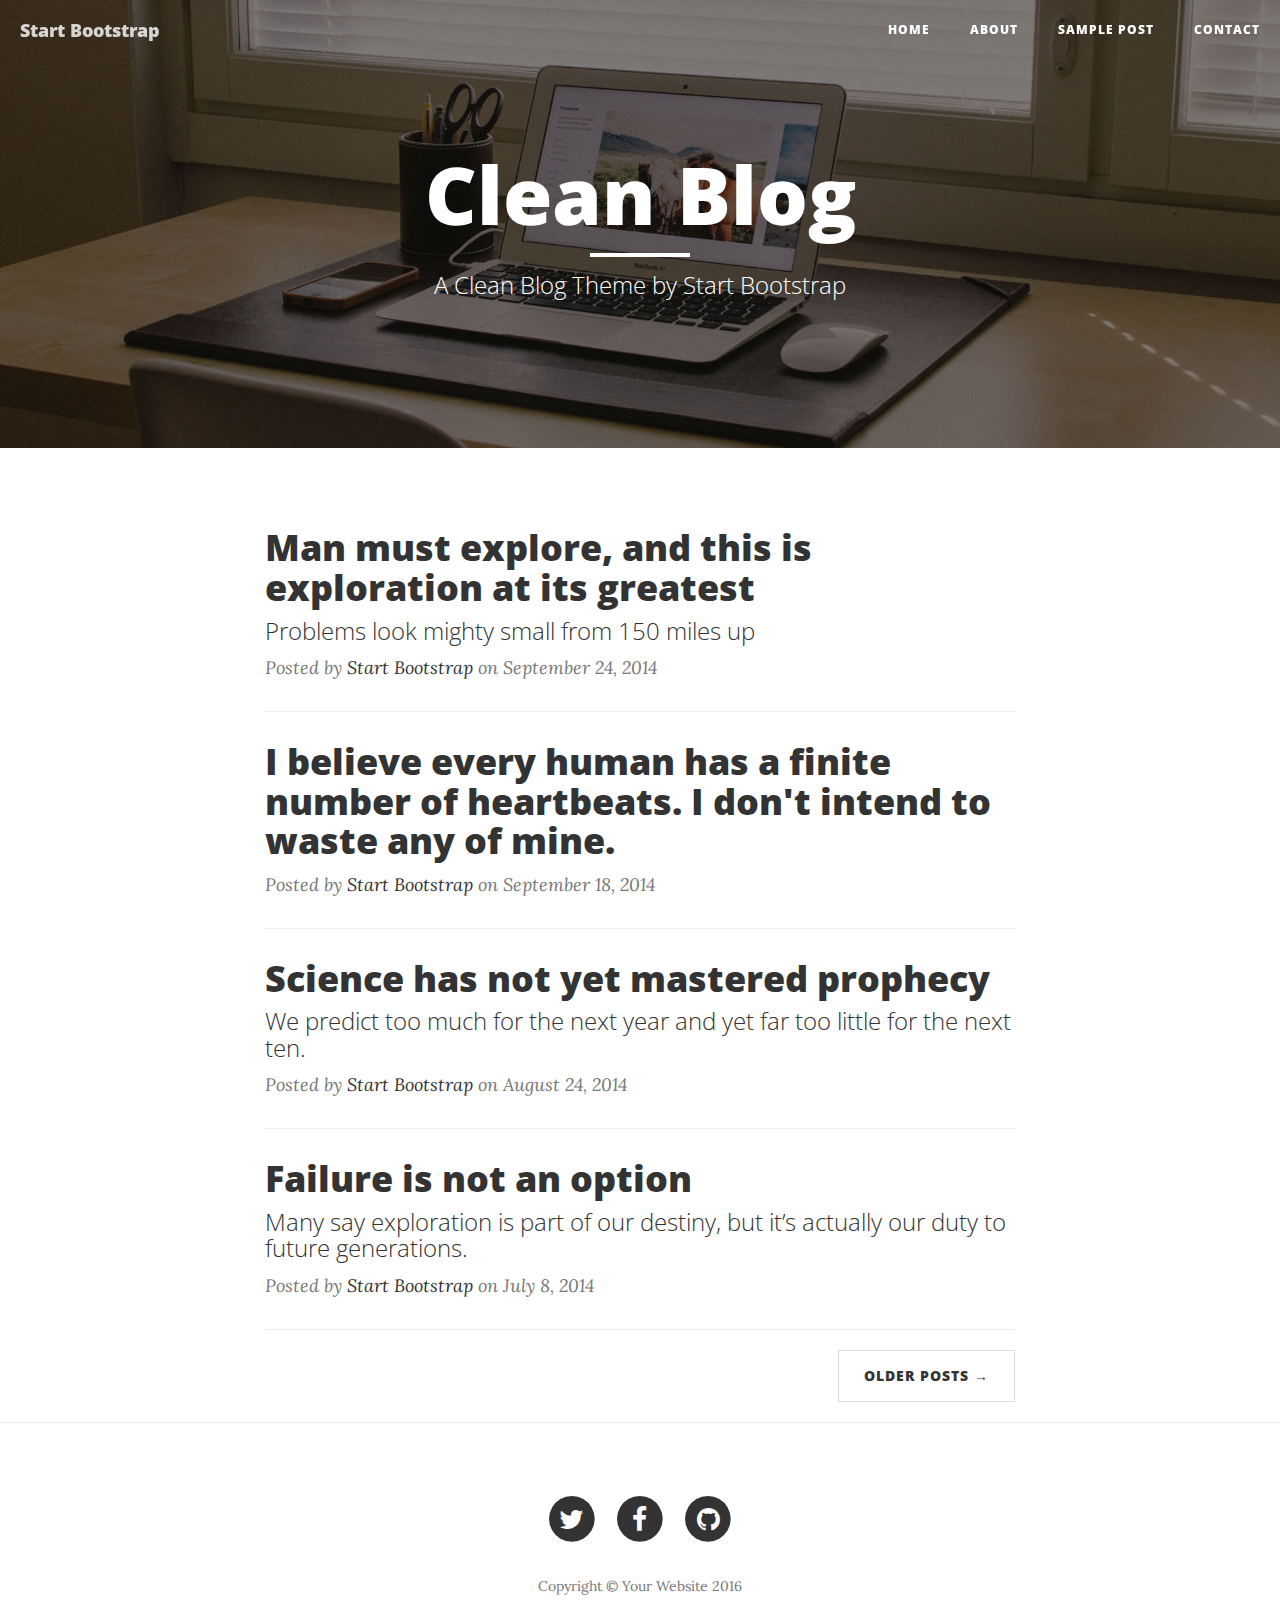
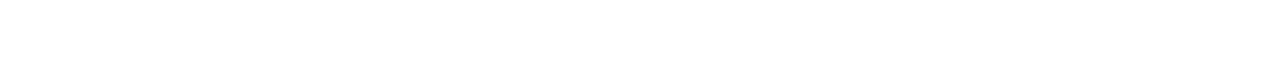
==== index.html @ b39fe1de "add content" ====
<!DOCTYPE html>
<html lang="en">

<head>

    <meta charset="utf-8">
    <meta http-equiv="X-UA-Compatible" content="IE=edge">
    <meta name="viewport" content="width=device-width, initial-scale=1">
    <meta name="description" content="">
    <meta name="author" content="">

    <title>Clean Blog</title>

    <!-- Bootstrap Core CSS -->
    <link href="vendor/bootstrap/css/bootstrap.min.css" rel="stylesheet">

    <!-- Theme CSS -->
    <link href="css/clean-blog.min.css" rel="stylesheet">

    <!-- Custom Fonts -->
    <link href="vendor/font-awesome/css/font-awesome.min.css" rel="stylesheet" type="text/css">
    <link href='https://fonts.googleapis.com/css?family=Lora:400,700,400italic,700italic' rel='stylesheet' type='text/css'>
    <link href='https://fonts.googleapis.com/css?family=Open+Sans:300italic,400italic,600italic,700italic,800italic,400,300,600,700,800' rel='stylesheet' type='text/css'>

    <!-- HTML5 Shim and Respond.js IE8 support of HTML5 elements and media queries -->
    <!-- WARNING: Respond.js doesn't work if you view the page via file:// -->
    <!--[if lt IE 9]>
        <script src="https://oss.maxcdn.com/libs/html5shiv/3.7.0/html5shiv.js"></script>
        <script src="https://oss.maxcdn.com/libs/respond.js/1.4.2/respond.min.js"></script>
    <![endif]-->

</head>

<body>

    <!-- Navigation -->
    <nav class="navbar navbar-default navbar-custom navbar-fixed-top">
        <div class="container-fluid">
            <!-- Brand and toggle get grouped for better mobile display -->
            <div class="navbar-header page-scroll">
                <button type="button" class="navbar-toggle" data-toggle="collapse" data-target="#bs-example-navbar-collapse-1">
                    <span class="sr-only">Toggle navigation</span>
                    Menu <i class="fa fa-bars"></i>
                </button>
                <a class="navbar-brand" href="index.html">Start Bootstrap</a>
            </div>

            <!-- Collect the nav links, forms, and other content for toggling -->
            <div class="collapse navbar-collapse" id="bs-example-navbar-collapse-1">
                <ul class="nav navbar-nav navbar-right">
                    <li>
                        <a href="index.html">Home</a>
                    </li>
                    <li>
                        <a href="about.html">About</a>
                    </li>
                    <li>
                        <a href="post.html">Sample Post</a>
                    </li>
                    <li>
                        <a href="contact.html">Contact</a>
                    </li>
                </ul>
            </div>
            <!-- /.navbar-collapse -->
        </div>
        <!-- /.container -->
    </nav>

    <!-- Page Header -->
    <!-- Set your background image for this header on the line below. -->
    <header class="intro-header" style="background-image: url('img/home-bg.jpg')">
        <div class="container">
            <div class="row">
                <div class="col-lg-8 col-lg-offset-2 col-md-10 col-md-offset-1">
                    <div class="site-heading">
                        <h1>Clean Blog</h1>
                        <hr class="small">
                        <span class="subheading">A Clean Blog Theme by Start Bootstrap</span>
                    </div>
                </div>
            </div>
        </div>
    </header>

    <!-- Main Content -->
    <div class="container">
        <div class="row">
            <div class="col-lg-8 col-lg-offset-2 col-md-10 col-md-offset-1">
                <div class="post-preview">
                    <a href="post.html">
                        <h2 class="post-title">
                            Man must explore, and this is exploration at its greatest
                        </h2>
                        <h3 class="post-subtitle">
                            Problems look mighty small from 150 miles up
                        </h3>
                    </a>
                    <p class="post-meta">Posted by <a href="#">Start Bootstrap</a> on September 24, 2014</p>
                </div>
                <hr>
                <div class="post-preview">
                    <a href="post.html">
                        <h2 class="post-title">
                            I believe every human has a finite number of heartbeats. I don't intend to waste any of mine.
                        </h2>
                    </a>
                    <p class="post-meta">Posted by <a href="#">Start Bootstrap</a> on September 18, 2014</p>
                </div>
                <hr>
                <div class="post-preview">
                    <a href="post.html">
                        <h2 class="post-title">
                            Science has not yet mastered prophecy
                        </h2>
                        <h3 class="post-subtitle">
                            We predict too much for the next year and yet far too little for the next ten.
                        </h3>
                    </a>
                    <p class="post-meta">Posted by <a href="#">Start Bootstrap</a> on August 24, 2014</p>
                </div>
                <hr>
                <div class="post-preview">
                    <a href="post.html">
                        <h2 class="post-title">
                            Failure is not an option
                        </h2>
                        <h3 class="post-subtitle">
                            Many say exploration is part of our destiny, but it’s actually our duty to future generations.
                        </h3>
                    </a>
                    <p class="post-meta">Posted by <a href="#">Start Bootstrap</a> on July 8, 2014</p>
                </div>
                <hr>
                <!-- Pager -->
                <ul class="pager">
                    <li class="next">
                        <a href="#">Older Posts &rarr;</a>
                    </li>
                </ul>
            </div>
        </div>
    </div>

    <hr>

    <!-- Footer -->
    <footer>
        <div class="container">
            <div class="row">
                <div class="col-lg-8 col-lg-offset-2 col-md-10 col-md-offset-1">
                    <ul class="list-inline text-center">
                        <li>
                            <a href="#">
                                <span class="fa-stack fa-lg">
                                    <i class="fa fa-circle fa-stack-2x"></i>
                                    <i class="fa fa-twitter fa-stack-1x fa-inverse"></i>
                                </span>
                            </a>
                        </li>
                        <li>
                            <a href="#">
                                <span class="fa-stack fa-lg">
                                    <i class="fa fa-circle fa-stack-2x"></i>
                                    <i class="fa fa-facebook fa-stack-1x fa-inverse"></i>
                                </span>
                            </a>
                        </li>
                        <li>
                            <a href="#">
                                <span class="fa-stack fa-lg">
                                    <i class="fa fa-circle fa-stack-2x"></i>
                                    <i class="fa fa-github fa-stack-1x fa-inverse"></i>
                                </span>
                            </a>
                        </li>
                    </ul>
                    <p class="copyright text-muted">Copyright &copy; Your Website 2016</p>
                </div>
            </div>
        </div>
    </footer>

    <!-- jQuery -->
    <script src="vendor/jquery/jquery.min.js"></script>

    <!-- Bootstrap Core JavaScript -->
    <script src="vendor/bootstrap/js/bootstrap.min.js"></script>

    <!-- Contact Form JavaScript -->
    <script src="js/jqBootstrapValidation.js"></script>
    <script src="js/contact_me.js"></script>

    <!-- Theme JavaScript -->
    <script src="js/clean-blog.min.js"></script>

</body>

</html>
---- css/clean-blog.min.css ----
/*!
 * Start Bootstrap - Clean Blog v3.3.7+1 (http://startbootstrap.com/template-overviews/clean-blog)
 * Copyright 2013-2017 Start Bootstrap
 * Licensed under MIT (https://github.com/BlackrockDigital/startbootstrap/blob/gh-pages/LICENSE)
 */a,body{color:#333}.navbar-custom .nav li a,.navbar-custom .navbar-brand,h1,h2,h3,h4,h5,h6{font-weight:800}.caption,.intro-header .page-heading,.intro-header .site-heading,footer .copyright{text-align:center}body{font-family:Lora,'Times New Roman',serif;font-size:20px;-webkit-tap-highlight-color:#0085A1}.intro-header .page-heading .subheading,.intro-header .post-heading .subheading,.intro-header .site-heading .subheading,.navbar-custom,h1,h2,h3,h4,h5,h6{font-family:'Open Sans','Helvetica Neue',Helvetica,Arial,sans-serif}p{line-height:1.5;margin:30px 0}p a{text-decoration:underline}a:focus,a:hover{color:#0085A1}a img:focus,a img:hover{cursor:zoom-in}blockquote{color:#777;font-style:italic}hr.small{max-width:100px;margin:15px auto;border-width:4px;border-color:#fff}.navbar-custom{position:absolute;top:0;left:0;width:100%;z-index:3}.navbar-custom .navbar-header .navbar-toggle{color:#777;font-weight:800;text-transform:uppercase;font-size:12px}.navbar-custom .nav li a{text-transform:uppercase;font-size:12px;letter-spacing:1px}@media only screen and (min-width:768px){.navbar-custom{background:0 0;border-bottom:1px solid transparent}.navbar-custom .navbar-brand{color:#fff;padding:20px}.navbar-custom .navbar-brand:focus,.navbar-custom .navbar-brand:hover{color:rgba(255,255,255,.8)}.navbar-custom .nav li a{color:#fff;padding:20px}.navbar-custom .nav li a:focus,.navbar-custom .nav li a:hover{color:rgba(255,255,255,.8)}.navbar-custom .nav li ul.dropdown-menu a{color:#333}.navbar-custom .nav li ul.dropdown-menu a:focus,.navbar-custom .nav li ul.dropdown-menu a:hover{color:#0085A1}}@media only screen and (min-width:1170px){.navbar-custom{-webkit-transition:background-color .3s;-moz-transition:background-color .3s;transition:background-color .3s;-webkit-transform:translate3d(0,0,0);-moz-transform:translate3d(0,0,0);-ms-transform:translate3d(0,0,0);-o-transform:translate3d(0,0,0);transform:translate3d(0,0,0);-webkit-backface-visibility:hidden;backface-visibility:hidden}.navbar-custom.is-fixed{position:fixed;top:-61px;background-color:rgba(255,255,255,.9);border-bottom:1px solid #f2f2f2;-webkit-transition:-webkit-transform .3s;-moz-transition:-moz-transform .3s;transition:transform .3s}.navbar-custom.is-fixed .navbar-brand{color:#333}.navbar-custom.is-fixed .navbar-brand:focus,.navbar-custom.is-fixed .navbar-brand:hover{color:#0085A1}.navbar-custom.is-fixed .nav li a{color:#333}.navbar-custom.is-fixed .nav li a:focus,.navbar-custom.is-fixed .nav li a:hover{color:#0085A1}.navbar-custom.is-visible{-webkit-transform:translate3d(0,100%,0);-moz-transform:translate3d(0,100%,0);-ms-transform:translate3d(0,100%,0);-o-transform:translate3d(0,100%,0);transform:translate3d(0,100%,0)}}.intro-header{background:center center no-repeat;-webkit-background-size:cover;-moz-background-size:cover;background-size:cover;-o-background-size:cover;margin-bottom:50px}.intro-header .page-heading,.intro-header .post-heading,.intro-header .site-heading{padding:100px 0 50px;color:#fff}.intro-header .page-heading h1,.intro-header .site-heading h1{margin-top:0;font-size:50px}.intro-header .page-heading .subheading,.intro-header .site-heading .subheading{font-size:24px;line-height:1.1;display:block;font-weight:300;margin:10px 0 0}@media only screen and (min-width:768px){.intro-header .page-heading,.intro-header .post-heading,.intro-header .site-heading{padding:150px 0}.intro-header .page-heading h1,.intro-header .site-heading h1{font-size:80px}}.intro-header .post-heading h1{font-size:35px}.intro-header .post-heading .meta,.intro-header .post-heading .subheading{line-height:1.1;display:block}.intro-header .post-heading .subheading{font-size:24px;margin:10px 0 30px;font-weight:600}.intro-header .post-heading .meta{font-family:Lora,'Times New Roman',serif;font-style:italic;font-weight:300;font-size:20px}.intro-header .post-heading .meta a{color:#fff}@media only screen and (min-width:768px){.intro-header .post-heading h1{font-size:55px}.intro-header .post-heading .subheading{font-size:30px}}.post-preview>a{color:#333}.post-preview>a:focus,.post-preview>a:hover{text-decoration:none;color:#0085A1}.post-preview>a>.post-title{font-size:30px;margin-top:30px;margin-bottom:10px}.post-preview>a>.post-subtitle{margin:0 0 10px;font-weight:300}.post-preview>.post-meta{color:#777;font-size:18px;font-style:italic;margin-top:0}.post-preview>.post-meta>a{text-decoration:none;color:#333}.post-preview>.post-meta>a:focus,.post-preview>.post-meta>a:hover{color:#0085A1;text-decoration:underline}@media only screen and (min-width:768px){.post-preview>a>.post-title{font-size:36px}}.section-heading{font-size:36px;margin-top:60px;font-weight:700}.btn,.pager li>a,.pager li>span{font-family:'Open Sans','Helvetica Neue',Helvetica,Arial,sans-serif;text-transform:uppercase;font-weight:800;letter-spacing:1px}.caption{font-size:14px;padding:10px;font-style:italic;margin:0;display:block;border-bottom-right-radius:5px;border-bottom-left-radius:5px}footer{padding:50px 0 65px}footer .list-inline{margin:0;padding:0}footer .copyright{font-size:14px;margin-bottom:0}.floating-label-form-group{font-size:14px;position:relative;margin-bottom:0;padding-bottom:.5em;border-bottom:1px solid #eee}.floating-label-form-group input,.floating-label-form-group textarea{z-index:1;position:relative;padding-right:0;padding-left:0;border:none;border-radius:0;font-size:1.5em;background:0 0;box-shadow:none!important;resize:none}.floating-label-form-group label{display:block;z-index:0;position:relative;top:2em;margin:0;font-size:.85em;line-height:1.764705882em;vertical-align:middle;vertical-align:baseline;opacity:0;-webkit-transition:top .3s ease,opacity .3s ease;-moz-transition:top .3s ease,opacity .3s ease;-ms-transition:top .3s ease,opacity .3s ease;transition:top .3s ease,opacity .3s ease}.floating-label-form-group::not(:first-child){padding-left:14px;border-left:1px solid #eee}.floating-label-form-group-with-value label{top:0;opacity:1}.floating-label-form-group-with-focus label{color:#0085A1}form .row:first-child .floating-label-form-group{border-top:1px solid #eee}.btn{font-size:14px;border-radius:0;padding:15px 25px}.btn-lg{font-size:16px;padding:25px 35px}.btn-default:focus,.btn-default:hover{background-color:#0085A1;border:1px solid #0085A1;color:#fff}.pager{margin:20px 0 0}.pager li>a,.pager li>span{font-size:14px;padding:15px 25px;background-color:#fff;border-radius:0}.pager li>a:focus,.pager li>a:hover{color:#fff;background-color:#0085A1;border:1px solid #0085A1}.pager .disabled>a,.pager .disabled>a:focus,.pager .disabled>a:hover,.pager .disabled>span{color:#777;background-color:#333;cursor:not-allowed}::-moz-selection{color:#fff;text-shadow:none;background:#0085A1}::selection{color:#fff;text-shadow:none;background:#0085A1}img::selection{color:#fff;background:0 0}img::-moz-selection{color:#fff;background:0 0}
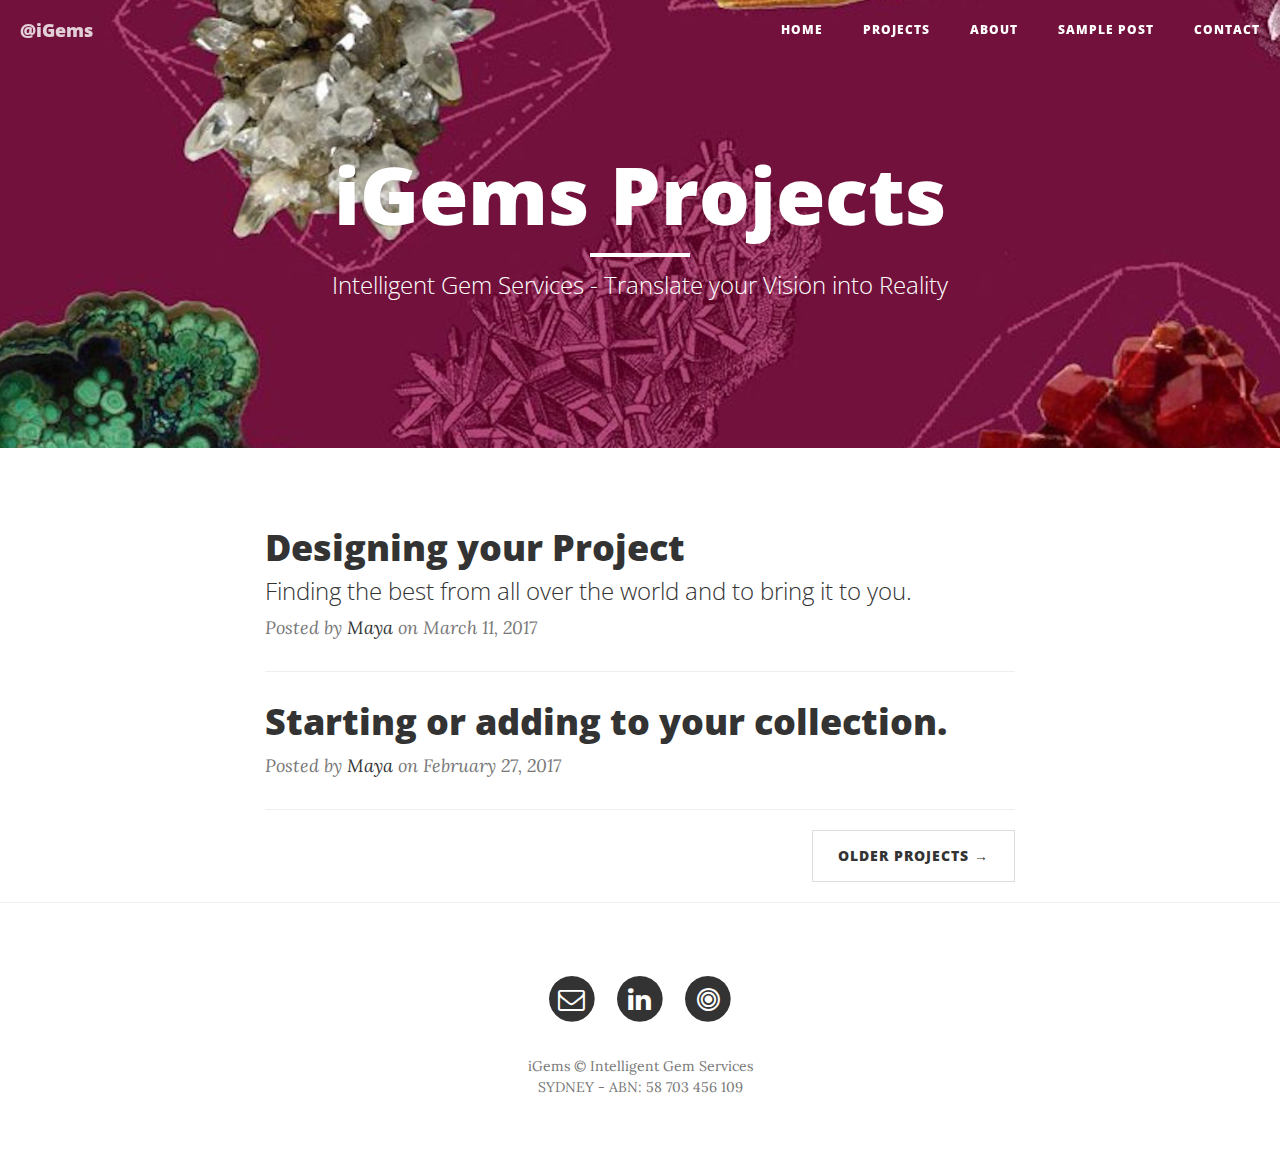
==== commit de31a501: "add content" ====
--- a/index.html
+++ b/index.html
@@ -9,7 +9,7 @@
     <meta name="description" content="">
     <meta name="author" content="">
 
-    <title>Clean Blog</title>
+    <title>iGems - Intelligent Gem Services</title>
 
     <!-- Bootstrap Core CSS -->
     <link href="vendor/bootstrap/css/bootstrap.min.css" rel="stylesheet">
@@ -28,6 +28,35 @@
         <script src="https://oss.maxcdn.com/libs/html5shiv/3.7.0/html5shiv.js"></script>
         <script src="https://oss.maxcdn.com/libs/respond.js/1.4.2/respond.min.js"></script>
     <![endif]-->
+
+    <!-- Google Analytics -->
+    <script>
+      (function(i,s,o,g,r,a,m){i['GoogleAnalyticsObject']=r;i[r]=i[r]||function(){
+      (i[r].q=i[r].q||[]).push(arguments)},i[r].l=1*new Date();a=s.createElement(o),
+      m=s.getElementsByTagName(o)[0];a.async=1;a.src=g;m.parentNode.insertBefore(a,m)
+      })(window,document,'script','https://www.google-analytics.com/analytics.js','ga');
+      ga('create', 'UA-93508026-1', 'auto');
+      ga('send', 'pageview')
+    </script>
+
+    <!-- Favicon -->
+    <link rel="apple-touch-icon" sizes="57x57" href="favicon/apple-icon-57x57.png">
+    <link rel="apple-touch-icon" sizes="60x60" href="favicon/apple-icon-60x60.png">
+    <link rel="apple-touch-icon" sizes="72x72" href="favicon/apple-icon-72x72.png">
+    <link rel="apple-touch-icon" sizes="76x76" href="favicon/apple-icon-76x76.png">
+    <link rel="apple-touch-icon" sizes="114x114" href="favicon/apple-icon-114x114.png">
+    <link rel="apple-touch-icon" sizes="120x120" href="favicon/apple-icon-120x120.png">
+    <link rel="apple-touch-icon" sizes="144x144" href="favicon/apple-icon-144x144.png">
+    <link rel="apple-touch-icon" sizes="152x152" href="favicon/apple-icon-152x152.png">
+    <link rel="apple-touch-icon" sizes="180x180" href="favicon/apple-icon-180x180.png">
+    <link rel="icon" type="image/png" sizes="192x192"  href="favicon/android-icon-192x192.png">
+    <link rel="icon" type="image/png" sizes="32x32" href="favicon/favicon-32x32.png">
+    <link rel="icon" type="image/png" sizes="96x96" href="favicon/favicon-96x96.png">
+    <link rel="icon" type="image/png" sizes="16x16" href="favicon/favicon-16x16.png">
+    <link rel="manifest" href="favicon/manifest.json">
+    <meta name="msapplication-TileColor" content="#ffffff">
+    <meta name="msapplication-TileImage" content="favicon/ms-icon-144x144.png">
+    <meta name="theme-color" content="#ffffff">
 
 </head>
 
@@ -42,14 +71,17 @@
                     <span class="sr-only">Toggle navigation</span>
                     Menu <i class="fa fa-bars"></i>
                 </button>
-                <a class="navbar-brand" href="index.html">Start Bootstrap</a>
+                <a class="navbar-brand" href="index.html">@iGems</a>
             </div>
 
             <!-- Collect the nav links, forms, and other content for toggling -->
             <div class="collapse navbar-collapse" id="bs-example-navbar-collapse-1">
                 <ul class="nav navbar-nav navbar-right">
                     <li>
-                        <a href="index.html">Home</a>
+                        <a href="http://www.igems.co/">Home</a>
+                    </li>
+                    <li>
+                        <a href="index.html">Projects</a>
                     </li>
                     <li>
                         <a href="about.html">About</a>
@@ -74,9 +106,9 @@
             <div class="row">
                 <div class="col-lg-8 col-lg-offset-2 col-md-10 col-md-offset-1">
                     <div class="site-heading">
-                        <h1>Clean Blog</h1>
+                        <h1>iGems Projects</h1>
                         <hr class="small">
-                        <span class="subheading">A Clean Blog Theme by Start Bootstrap</span>
+                        <span class="subheading">Intelligent Gem Services - Translate your Vision into Reality</span>
                     </div>
                 </div>
             </div>
@@ -90,52 +122,28 @@
                 <div class="post-preview">
                     <a href="post.html">
                         <h2 class="post-title">
-                            Man must explore, and this is exploration at its greatest
+                            Designing your Project
                         </h2>
                         <h3 class="post-subtitle">
-                            Problems look mighty small from 150 miles up
+                            Finding the best from all over the world and to bring it to you.
                         </h3>
                     </a>
-                    <p class="post-meta">Posted by <a href="#">Start Bootstrap</a> on September 24, 2014</p>
+                    <p class="post-meta">Posted by <a href="#">Maya</a> on March 11, 2017</p>
                 </div>
                 <hr>
                 <div class="post-preview">
                     <a href="post.html">
                         <h2 class="post-title">
-                            I believe every human has a finite number of heartbeats. I don't intend to waste any of mine.
+                            Starting or adding to your collection.
                         </h2>
                     </a>
-                    <p class="post-meta">Posted by <a href="#">Start Bootstrap</a> on September 18, 2014</p>
-                </div>
-                <hr>
-                <div class="post-preview">
-                    <a href="post.html">
-                        <h2 class="post-title">
-                            Science has not yet mastered prophecy
-                        </h2>
-                        <h3 class="post-subtitle">
-                            We predict too much for the next year and yet far too little for the next ten.
-                        </h3>
-                    </a>
-                    <p class="post-meta">Posted by <a href="#">Start Bootstrap</a> on August 24, 2014</p>
-                </div>
-                <hr>
-                <div class="post-preview">
-                    <a href="post.html">
-                        <h2 class="post-title">
-                            Failure is not an option
-                        </h2>
-                        <h3 class="post-subtitle">
-                            Many say exploration is part of our destiny, but it’s actually our duty to future generations.
-                        </h3>
-                    </a>
-                    <p class="post-meta">Posted by <a href="#">Start Bootstrap</a> on July 8, 2014</p>
+                    <p class="post-meta">Posted by <a href="#">Maya</a> on February 27, 2017</p>
                 </div>
                 <hr>
                 <!-- Pager -->
                 <ul class="pager">
                     <li class="next">
-                        <a href="#">Older Posts &rarr;</a>
+                        <a href="#">Older Projects &rarr;</a>
                     </li>
                 </ul>
             </div>
@@ -151,31 +159,31 @@
                 <div class="col-lg-8 col-lg-offset-2 col-md-10 col-md-offset-1">
                     <ul class="list-inline text-center">
                         <li>
-                            <a href="#">
+                            <a href="mailto:maya@igems.co">
                                 <span class="fa-stack fa-lg">
                                     <i class="fa fa-circle fa-stack-2x"></i>
-                                    <i class="fa fa-twitter fa-stack-1x fa-inverse"></i>
+                                    <i class="fa fa-envelope-o fa-stack-1x fa-inverse"></i>
                                 </span>
                             </a>
                         </li>
                         <li>
-                            <a href="#">
+                            <a href="https://www.linkedin.com/in/maya-taing-40891698/">
                                 <span class="fa-stack fa-lg">
                                     <i class="fa fa-circle fa-stack-2x"></i>
-                                    <i class="fa fa-facebook fa-stack-1x fa-inverse"></i>
+                                    <i class="fa fa-linkedin fa-stack-1x fa-inverse"></i>
                                 </span>
                             </a>
                         </li>
                         <li>
-                            <a href="#">
+                            <a href="https://about.me/igems">
                                 <span class="fa-stack fa-lg">
                                     <i class="fa fa-circle fa-stack-2x"></i>
-                                    <i class="fa fa-github fa-stack-1x fa-inverse"></i>
+                                    <i class="fa fa-bullseye fa-stack-1x fa-inverse"></i>
                                 </span>
                             </a>
                         </li>
                     </ul>
-                    <p class="copyright text-muted">Copyright &copy; Your Website 2016</p>
+                    <p class="copyright text-muted">iGems &copy; Intelligent Gem Services <br> SYDNEY - ABN: 58 703 456 109</p>
                 </div>
             </div>
         </div>
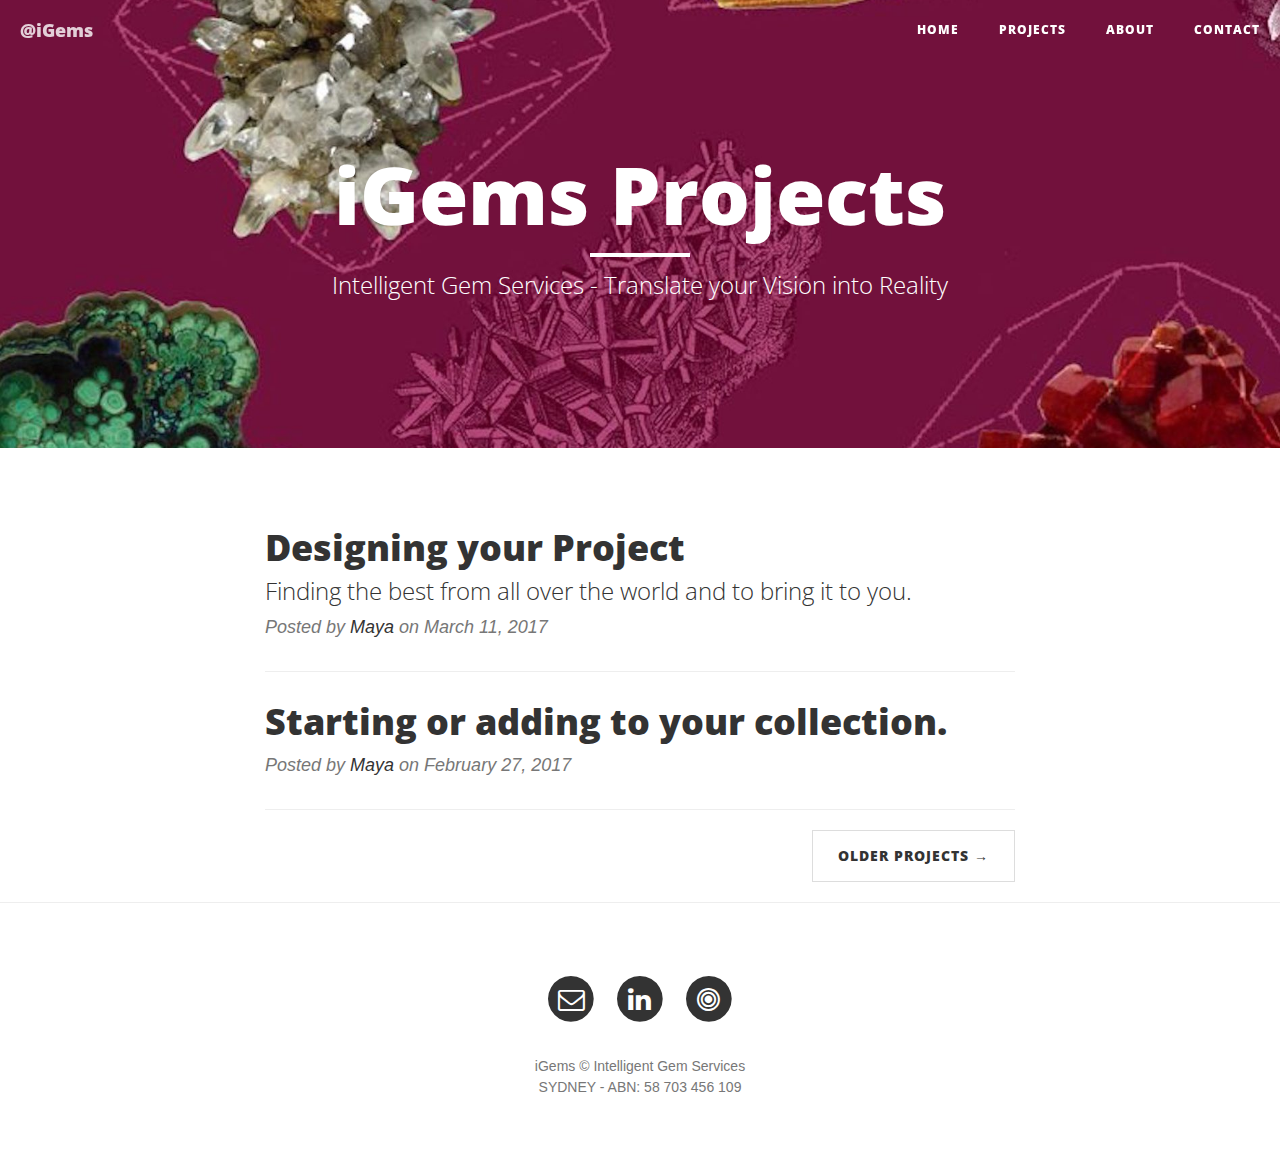
==== commit d051bc0e: "update blog" ====
--- a/index.html
+++ b/index.html
@@ -71,7 +71,7 @@
                     <span class="sr-only">Toggle navigation</span>
                     Menu <i class="fa fa-bars"></i>
                 </button>
-                <a class="navbar-brand" href="index.html">@iGems</a>
+                <a class="navbar-brand" href="http://www.igems.co/">@iGems</a>
             </div>
 
             <!-- Collect the nav links, forms, and other content for toggling -->
@@ -85,9 +85,6 @@
                     </li>
                     <li>
                         <a href="about.html">About</a>
-                    </li>
-                    <li>
-                        <a href="post.html">Sample Post</a>
                     </li>
                     <li>
                         <a href="contact.html">Contact</a>
@@ -120,7 +117,8 @@
         <div class="row">
             <div class="col-lg-8 col-lg-offset-2 col-md-10 col-md-offset-1">
                 <div class="post-preview">
-                    <a href="post.html">
+                    <a href="#">
+                    <!--a href="post.html"-->
                         <h2 class="post-title">
                             Designing your Project
                         </h2>
@@ -132,7 +130,8 @@
                 </div>
                 <hr>
                 <div class="post-preview">
-                    <a href="post.html">
+                    <a href="#">
+                    <!--a href="post.html"-->
                         <h2 class="post-title">
                             Starting or adding to your collection.
                         </h2>
--- a/css/clean-blog.min.css
+++ b/css/clean-blog.min.css
@@ -2,4 +2,4 @@
  * Start Bootstrap - Clean Blog v3.3.7+1 (http://startbootstrap.com/template-overviews/clean-blog)
  * Copyright 2013-2017 Start Bootstrap
  * Licensed under MIT (https://github.com/BlackrockDigital/startbootstrap/blob/gh-pages/LICENSE)
- */a,body{color:#333}.navbar-custom .nav li a,.navbar-custom .navbar-brand,h1,h2,h3,h4,h5,h6{font-weight:800}.caption,.intro-header .page-heading,.intro-header .site-heading,footer .copyright{text-align:center}body{font-family:Lora,'Times New Roman',serif;font-size:20px;-webkit-tap-highlight-color:#0085A1}.intro-header .page-heading .subheading,.intro-header .post-heading .subheading,.intro-header .site-heading .subheading,.navbar-custom,h1,h2,h3,h4,h5,h6{font-family:'Open Sans','Helvetica Neue',Helvetica,Arial,sans-serif}p{line-height:1.5;margin:30px 0}p a{text-decoration:underline}a:focus,a:hover{color:#0085A1}a img:focus,a img:hover{cursor:zoom-in}blockquote{color:#777;font-style:italic}hr.small{max-width:100px;margin:15px auto;border-width:4px;border-color:#fff}.navbar-custom{position:absolute;top:0;left:0;width:100%;z-index:3}.navbar-custom .navbar-header .navbar-toggle{color:#777;font-weight:800;text-transform:uppercase;font-size:12px}.navbar-custom .nav li a{text-transform:uppercase;font-size:12px;letter-spacing:1px}@media only screen and (min-width:768px){.navbar-custom{background:0 0;border-bottom:1px solid transparent}.navbar-custom .navbar-brand{color:#fff;padding:20px}.navbar-custom .navbar-brand:focus,.navbar-custom .navbar-brand:hover{color:rgba(255,255,255,.8)}.navbar-custom .nav li a{color:#fff;padding:20px}.navbar-custom .nav li a:focus,.navbar-custom .nav li a:hover{color:rgba(255,255,255,.8)}.navbar-custom .nav li ul.dropdown-menu a{color:#333}.navbar-custom .nav li ul.dropdown-menu a:focus,.navbar-custom .nav li ul.dropdown-menu a:hover{color:#0085A1}}@media only screen and (min-width:1170px){.navbar-custom{-webkit-transition:background-color .3s;-moz-transition:background-color .3s;transition:background-color .3s;-webkit-transform:translate3d(0,0,0);-moz-transform:translate3d(0,0,0);-ms-transform:translate3d(0,0,0);-o-transform:translate3d(0,0,0);transform:translate3d(0,0,0);-webkit-backface-visibility:hidden;backface-visibility:hidden}.navbar-custom.is-fixed{position:fixed;top:-61px;background-color:rgba(255,255,255,.9);border-bottom:1px solid #f2f2f2;-webkit-transition:-webkit-transform .3s;-moz-transition:-moz-transform .3s;transition:transform .3s}.navbar-custom.is-fixed .navbar-brand{color:#333}.navbar-custom.is-fixed .navbar-brand:focus,.navbar-custom.is-fixed .navbar-brand:hover{color:#0085A1}.navbar-custom.is-fixed .nav li a{color:#333}.navbar-custom.is-fixed .nav li a:focus,.navbar-custom.is-fixed .nav li a:hover{color:#0085A1}.navbar-custom.is-visible{-webkit-transform:translate3d(0,100%,0);-moz-transform:translate3d(0,100%,0);-ms-transform:translate3d(0,100%,0);-o-transform:translate3d(0,100%,0);transform:translate3d(0,100%,0)}}.intro-header{background:center center no-repeat;-webkit-background-size:cover;-moz-background-size:cover;background-size:cover;-o-background-size:cover;margin-bottom:50px}.intro-header .page-heading,.intro-header .post-heading,.intro-header .site-heading{padding:100px 0 50px;color:#fff}.intro-header .page-heading h1,.intro-header .site-heading h1{margin-top:0;font-size:50px}.intro-header .page-heading .subheading,.intro-header .site-heading .subheading{font-size:24px;line-height:1.1;display:block;font-weight:300;margin:10px 0 0}@media only screen and (min-width:768px){.intro-header .page-heading,.intro-header .post-heading,.intro-header .site-heading{padding:150px 0}.intro-header .page-heading h1,.intro-header .site-heading h1{font-size:80px}}.intro-header .post-heading h1{font-size:35px}.intro-header .post-heading .meta,.intro-header .post-heading .subheading{line-height:1.1;display:block}.intro-header .post-heading .subheading{font-size:24px;margin:10px 0 30px;font-weight:600}.intro-header .post-heading .meta{font-family:Lora,'Times New Roman',serif;font-style:italic;font-weight:300;font-size:20px}.intro-header .post-heading .meta a{color:#fff}@media only screen and (min-width:768px){.intro-header .post-heading h1{font-size:55px}.intro-header .post-heading .subheading{font-size:30px}}.post-preview>a{color:#333}.post-preview>a:focus,.post-preview>a:hover{text-decoration:none;color:#0085A1}.post-preview>a>.post-title{font-size:30px;margin-top:30px;margin-bottom:10px}.post-preview>a>.post-subtitle{margin:0 0 10px;font-weight:300}.post-preview>.post-meta{color:#777;font-size:18px;font-style:italic;margin-top:0}.post-preview>.post-meta>a{text-decoration:none;color:#333}.post-preview>.post-meta>a:focus,.post-preview>.post-meta>a:hover{color:#0085A1;text-decoration:underline}@media only screen and (min-width:768px){.post-preview>a>.post-title{font-size:36px}}.section-heading{font-size:36px;margin-top:60px;font-weight:700}.btn,.pager li>a,.pager li>span{font-family:'Open Sans','Helvetica Neue',Helvetica,Arial,sans-serif;text-transform:uppercase;font-weight:800;letter-spacing:1px}.caption{font-size:14px;padding:10px;font-style:italic;margin:0;display:block;border-bottom-right-radius:5px;border-bottom-left-radius:5px}footer{padding:50px 0 65px}footer .list-inline{margin:0;padding:0}footer .copyright{font-size:14px;margin-bottom:0}.floating-label-form-group{font-size:14px;position:relative;margin-bottom:0;padding-bottom:.5em;border-bottom:1px solid #eee}.floating-label-form-group input,.floating-label-form-group textarea{z-index:1;position:relative;padding-right:0;padding-left:0;border:none;border-radius:0;font-size:1.5em;background:0 0;box-shadow:none!important;resize:none}.floating-label-form-group label{display:block;z-index:0;position:relative;top:2em;margin:0;font-size:.85em;line-height:1.764705882em;vertical-align:middle;vertical-align:baseline;opacity:0;-webkit-transition:top .3s ease,opacity .3s ease;-moz-transition:top .3s ease,opacity .3s ease;-ms-transition:top .3s ease,opacity .3s ease;transition:top .3s ease,opacity .3s ease}.floating-label-form-group::not(:first-child){padding-left:14px;border-left:1px solid #eee}.floating-label-form-group-with-value label{top:0;opacity:1}.floating-label-form-group-with-focus label{color:#0085A1}form .row:first-child .floating-label-form-group{border-top:1px solid #eee}.btn{font-size:14px;border-radius:0;padding:15px 25px}.btn-lg{font-size:16px;padding:25px 35px}.btn-default:focus,.btn-default:hover{background-color:#0085A1;border:1px solid #0085A1;color:#fff}.pager{margin:20px 0 0}.pager li>a,.pager li>span{font-size:14px;padding:15px 25px;background-color:#fff;border-radius:0}.pager li>a:focus,.pager li>a:hover{color:#fff;background-color:#0085A1;border:1px solid #0085A1}.pager .disabled>a,.pager .disabled>a:focus,.pager .disabled>a:hover,.pager .disabled>span{color:#777;background-color:#333;cursor:not-allowed}::-moz-selection{color:#fff;text-shadow:none;background:#0085A1}::selection{color:#fff;text-shadow:none;background:#0085A1}img::selection{color:#fff;background:0 0}img::-moz-selection{color:#fff;background:0 0}+ */a,body{color:#333}.navbar-custom .nav li a,.navbar-custom .navbar-brand,h1,h2,h3,h4,h5,h6{font-weight:800}.caption,.intro-header .page-heading,.intro-header .site-heading,footer .copyright{text-align:center}body{font-family:Merriweather,'Helvetica Neue',Arial;font-size:20px;-webkit-tap-highlight-color:#0085A1}.intro-header .page-heading .subheading,.intro-header .post-heading .subheading,.intro-header .site-heading .subheading,.navbar-custom,h1,h2,h3,h4,h5,h6{font-family:'Open Sans','Helvetica Neue',Helvetica,Arial,sans-serif}p{line-height:1.5;margin:30px 0}p a{text-decoration:underline}a:focus,a:hover{color:#0085A1}a img:focus,a img:hover{cursor:zoom-in}blockquote{color:#777;font-style:italic}hr.small{max-width:100px;margin:15px auto;border-width:4px;border-color:#fff}.navbar-custom{position:absolute;top:0;left:0;width:100%;z-index:3}.navbar-custom .navbar-header .navbar-toggle{color:#777;font-weight:800;text-transform:uppercase;font-size:12px}.navbar-custom .nav li a{text-transform:uppercase;font-size:12px;letter-spacing:1px}@media only screen and (min-width:768px){.navbar-custom{background:0 0;border-bottom:1px solid transparent}.navbar-custom .navbar-brand{color:#fff;padding:20px}.navbar-custom .navbar-brand:focus,.navbar-custom .navbar-brand:hover{color:rgba(255,255,255,.8)}.navbar-custom .nav li a{color:#fff;padding:20px}.navbar-custom .nav li a:focus,.navbar-custom .nav li a:hover{color:rgba(255,255,255,.8)}.navbar-custom .nav li ul.dropdown-menu a{color:#333}.navbar-custom .nav li ul.dropdown-menu a:focus,.navbar-custom .nav li ul.dropdown-menu a:hover{color:#0085A1}}@media only screen and (min-width:1170px){.navbar-custom{-webkit-transition:background-color .3s;-moz-transition:background-color .3s;transition:background-color .3s;-webkit-transform:translate3d(0,0,0);-moz-transform:translate3d(0,0,0);-ms-transform:translate3d(0,0,0);-o-transform:translate3d(0,0,0);transform:translate3d(0,0,0);-webkit-backface-visibility:hidden;backface-visibility:hidden}.navbar-custom.is-fixed{position:fixed;top:-61px;background-color:rgba(255,255,255,.9);border-bottom:1px solid #f2f2f2;-webkit-transition:-webkit-transform .3s;-moz-transition:-moz-transform .3s;transition:transform .3s}.navbar-custom.is-fixed .navbar-brand{color:#333}.navbar-custom.is-fixed .navbar-brand:focus,.navbar-custom.is-fixed .navbar-brand:hover{color:#0085A1}.navbar-custom.is-fixed .nav li a{color:#333}.navbar-custom.is-fixed .nav li a:focus,.navbar-custom.is-fixed .nav li a:hover{color:#0085A1}.navbar-custom.is-visible{-webkit-transform:translate3d(0,100%,0);-moz-transform:translate3d(0,100%,0);-ms-transform:translate3d(0,100%,0);-o-transform:translate3d(0,100%,0);transform:translate3d(0,100%,0)}}.intro-header{background:center center no-repeat;-webkit-background-size:cover;-moz-background-size:cover;background-size:cover;-o-background-size:cover;margin-bottom:50px}.intro-header .page-heading,.intro-header .post-heading,.intro-header .site-heading{padding:100px 0 50px;color:#fff}.intro-header .page-heading h1,.intro-header .site-heading h1{margin-top:0;font-size:50px}.intro-header .page-heading .subheading,.intro-header .site-heading .subheading{font-size:24px;line-height:1.1;display:block;font-weight:300;margin:10px 0 0}@media only screen and (min-width:768px){.intro-header .page-heading,.intro-header .post-heading,.intro-header .site-heading{padding:150px 0}.intro-header .page-heading h1,.intro-header .site-heading h1{font-size:80px}}.intro-header .post-heading h1{font-size:35px}.intro-header .post-heading .meta,.intro-header .post-heading .subheading{line-height:1.1;display:block}.intro-header .post-heading .subheading{font-size:24px;margin:10px 0 30px;font-weight:600}.intro-header .post-heading .meta{font-family:Merriweather,'Helvetica Neue',Arial;font-style:italic;font-weight:300;font-size:20px}.intro-header .post-heading .meta a{color:#fff}@media only screen and (min-width:768px){.intro-header .post-heading h1{font-size:55px}.intro-header .post-heading .subheading{font-size:30px}}.post-preview>a{color:#333}.post-preview>a:focus,.post-preview>a:hover{text-decoration:none;color:#0085A1}.post-preview>a>.post-title{font-size:30px;margin-top:30px;margin-bottom:10px}.post-preview>a>.post-subtitle{margin:0 0 10px;font-weight:300}.post-preview>.post-meta{color:#777;font-size:18px;font-style:italic;margin-top:0}.post-preview>.post-meta>a{text-decoration:none;color:#333}.post-preview>.post-meta>a:focus,.post-preview>.post-meta>a:hover{color:#0085A1;text-decoration:underline}@media only screen and (min-width:768px){.post-preview>a>.post-title{font-size:36px}}.section-heading{font-size:36px;margin-top:60px;font-weight:700}.btn,.pager li>a,.pager li>span{font-family:'Open Sans','Helvetica Neue',Helvetica,Arial,sans-serif;text-transform:uppercase;font-weight:800;letter-spacing:1px}.caption{font-size:14px;padding:10px;font-style:italic;margin:0;display:block;border-bottom-right-radius:5px;border-bottom-left-radius:5px}footer{padding:50px 0 65px}footer .list-inline{margin:0;padding:0}footer .copyright{font-size:14px;margin-bottom:0}.floating-label-form-group{font-size:14px;position:relative;margin-bottom:0;padding-bottom:.5em;border-bottom:1px solid #eee}.floating-label-form-group input,.floating-label-form-group textarea{z-index:1;position:relative;padding-right:0;padding-left:0;border:none;border-radius:0;font-size:1.5em;background:0 0;box-shadow:none!important;resize:none}.floating-label-form-group label{display:block;z-index:0;position:relative;top:2em;margin:0;font-size:.85em;line-height:1.764705882em;vertical-align:middle;vertical-align:baseline;opacity:0;-webkit-transition:top .3s ease,opacity .3s ease;-moz-transition:top .3s ease,opacity .3s ease;-ms-transition:top .3s ease,opacity .3s ease;transition:top .3s ease,opacity .3s ease}.floating-label-form-group::not(:first-child){padding-left:14px;border-left:1px solid #eee}.floating-label-form-group-with-value label{top:0;opacity:1}.floating-label-form-group-with-focus label{color:#0085A1}form .row:first-child .floating-label-form-group{border-top:1px solid #eee}.btn{font-size:14px;border-radius:0;padding:15px 25px}.btn-lg{font-size:16px;padding:25px 35px}.btn-default:focus,.btn-default:hover{background-color:#0085A1;border:1px solid #0085A1;color:#fff}.pager{margin:20px 0 0}.pager li>a,.pager li>span{font-size:14px;padding:15px 25px;background-color:#fff;border-radius:0}.pager li>a:focus,.pager li>a:hover{color:#fff;background-color:#0085A1;border:1px solid #0085A1}.pager .disabled>a,.pager .disabled>a:focus,.pager .disabled>a:hover,.pager .disabled>span{color:#777;background-color:#333;cursor:not-allowed}::-moz-selection{color:#fff;text-shadow:none;background:#0085A1}::selection{color:#fff;text-shadow:none;background:#0085A1}img::selection{color:#fff;background:0 0}img::-moz-selection{color:#fff;background:0 0}
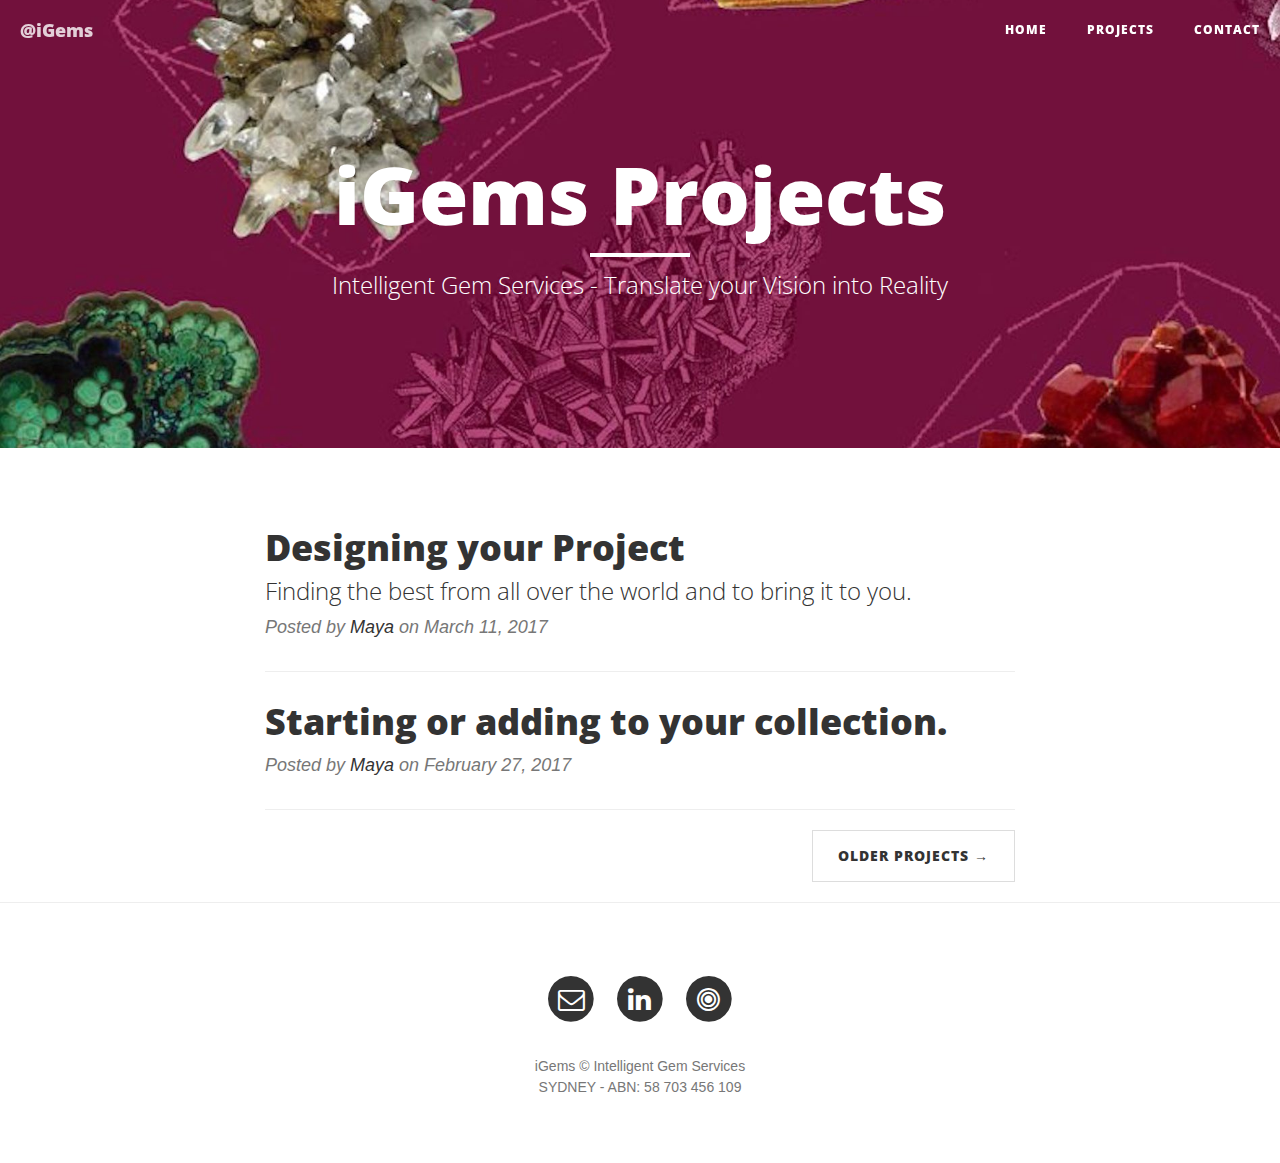
==== commit 17cb8bcd: "update" ====
--- a/index.html
+++ b/index.html
@@ -82,9 +82,6 @@
                     </li>
                     <li>
                         <a href="index.html">Projects</a>
-                    </li>
-                    <li>
-                        <a href="about.html">About</a>
                     </li>
                     <li>
                         <a href="contact.html">Contact</a>
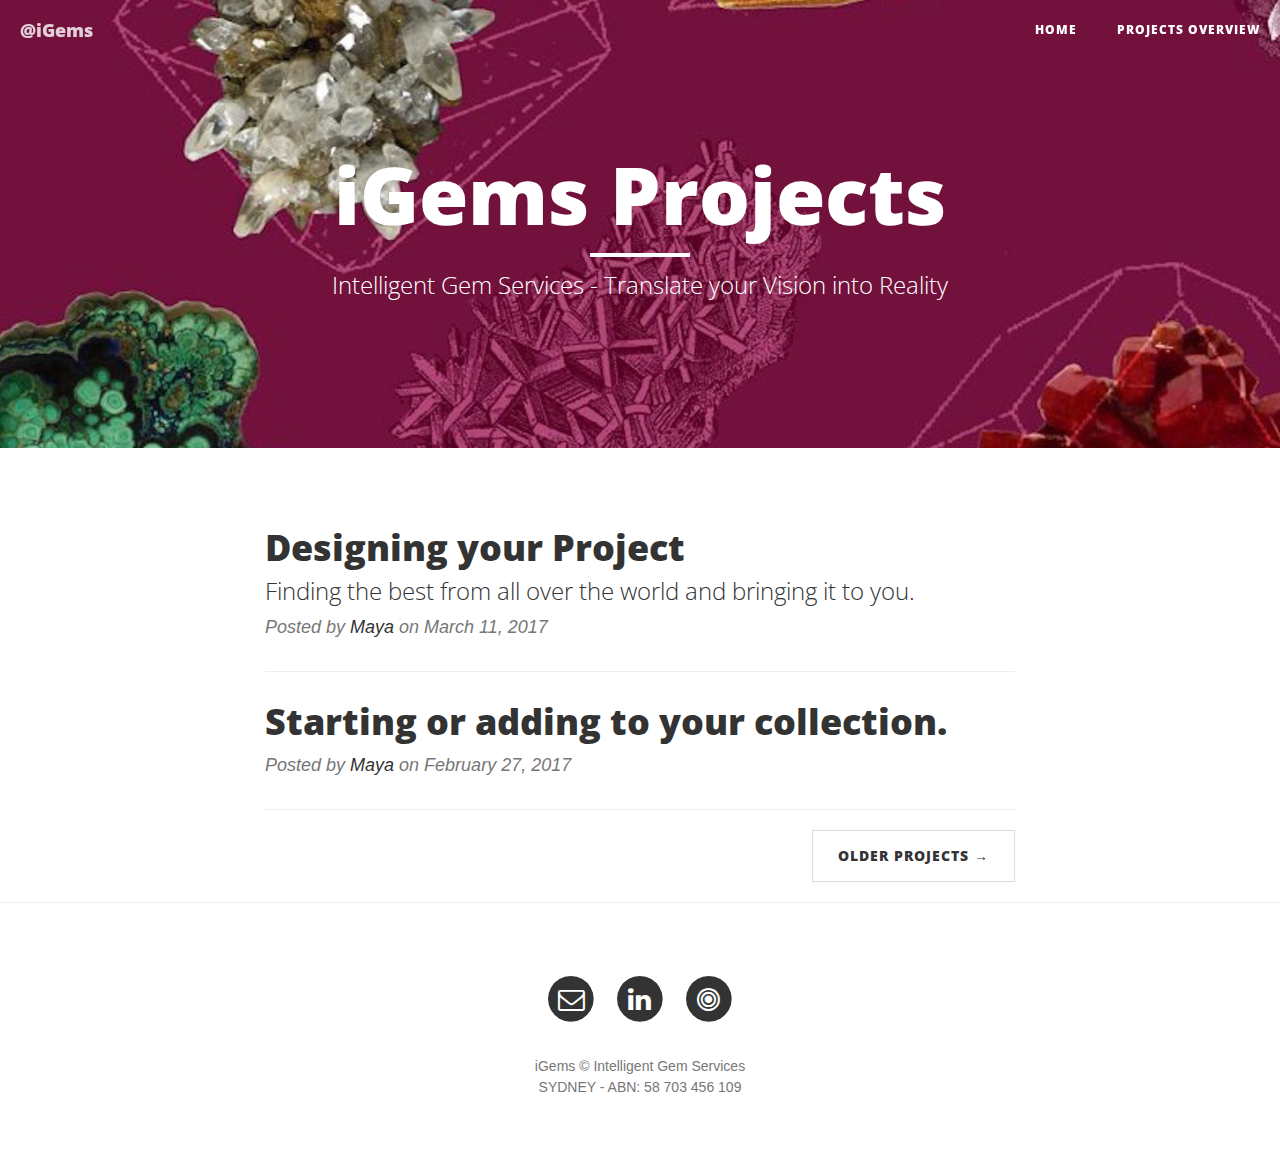
==== commit 92c2c29e: "update" ====
--- a/index.html
+++ b/index.html
@@ -81,11 +81,11 @@
                         <a href="http://www.igems.co/">Home</a>
                     </li>
                     <li>
-                        <a href="index.html">Projects</a>
+                        <a href="index.html">Projects Overview</a>
                     </li>
-                    <li>
+                    <!--li>
                         <a href="contact.html">Contact</a>
-                    </li>
+                    </li-->
                 </ul>
             </div>
             <!-- /.navbar-collapse -->
@@ -120,7 +120,7 @@
                             Designing your Project
                         </h2>
                         <h3 class="post-subtitle">
-                            Finding the best from all over the world and to bring it to you.
+                            Finding the best from all over the world and bringing it to you.
                         </h3>
                     </a>
                     <p class="post-meta">Posted by <a href="#">Maya</a> on March 11, 2017</p>
